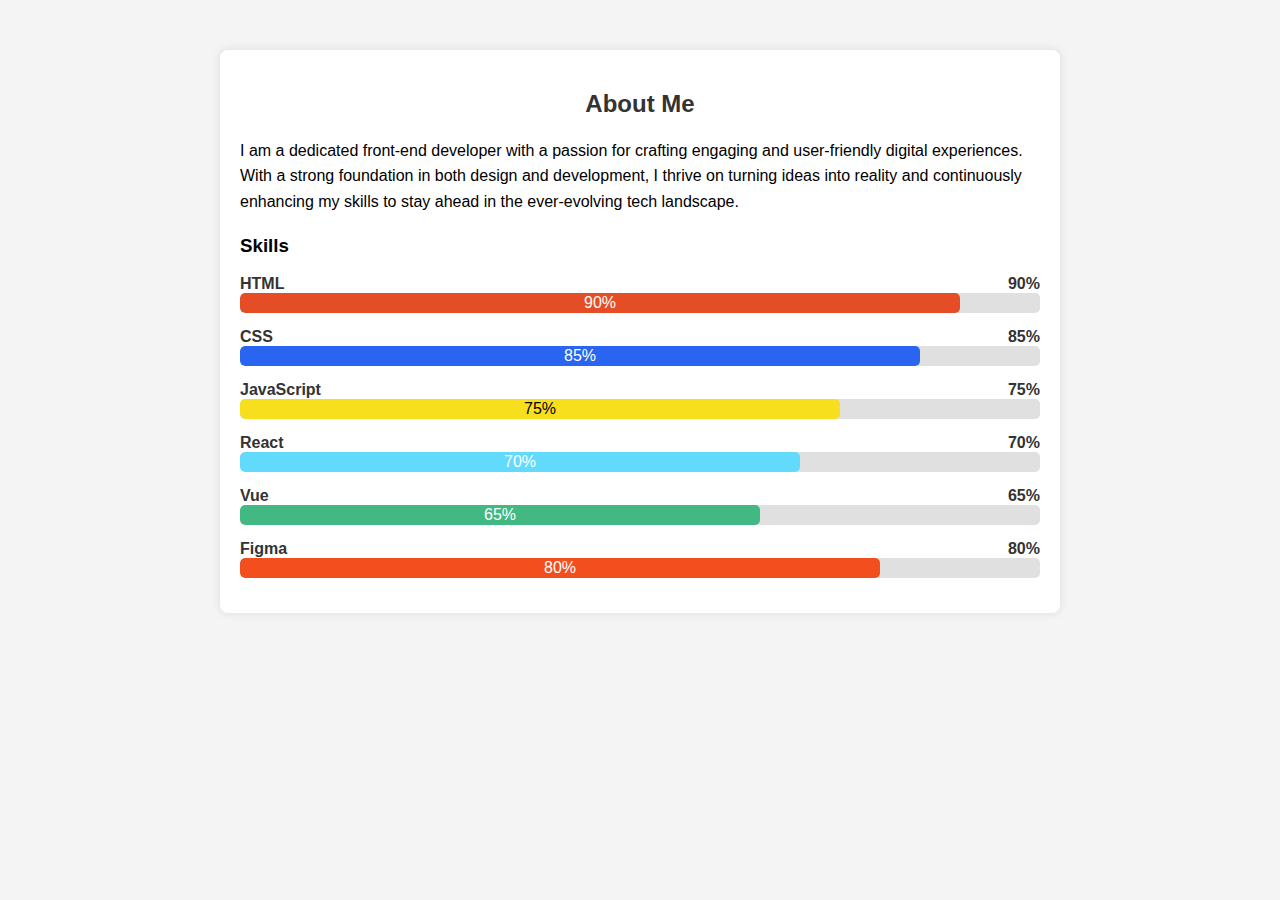
==== test.html @ 0f741b4b "about us section" ====
<!DOCTYPE html>
<html lang="en">
<head>
    <meta charset="UTF-8">
    <meta name="viewport" content="width=device-width, initial-scale=1.0">
    <title>About Me</title>
    <style>
        body {
            font-family: Arial, sans-serif;
            margin: 0;
            padding: 0;
            background-color: #f4f4f4;
        }
        .about-section {
            max-width: 800px;
            margin: 50px auto;
            padding: 20px;
            background: #fff;
            box-shadow: 0 0 10px rgba(0, 0, 0, 0.1);
            border-radius: 8px;
        }
        h2 {
            text-align: center;
            color: #333;
        }
        .bio {
            margin-bottom: 20px;
            line-height: 1.6;
        }
        .skill {
            margin: 15px 0;
        }
        .skill-name {
            display: flex;
            justify-content: space-between;
            font-weight: bold;
            color: #333;
        }
        .progress {
            background: #e0e0e0;
            border-radius: 5px;
            overflow: hidden;
            height: 20px;
        }
        .progress-bar {
            height: 100%;
            border-radius: 5px;
            text-align: center;
            color: white;
            line-height: 20px;
            transition: width 1s ease-in-out; /* Animation */
        }
        .html { width: 0; background: #e44d26; }
        .css { width: 0; background: #2965f1; }
        .javascript { width: 0; background: #f7df1e; color: black; }
        .react { width: 0; background: #61dafb; }
        .vue { width: 0; background: #42b883; }
        .figma { width: 0; background: #f24e1e; }

        @media (max-width: 600px) {
            .skill-name {
                flex-direction: column;
                align-items: flex-start;
            }
        }

        /* Animation Start */
        @keyframes fill {
            from { width: 0; }
            to { width: inherit; }
        }

        /* Apply animation using JavaScript */
    </style>
</head>
<body>
    <div class="about-section">
        <h2>About Me</h2>
        <p class="bio">I am a dedicated front-end developer with a passion for crafting engaging and user-friendly digital experiences. With a strong foundation in both design and development, I thrive on turning ideas into reality and continuously enhancing my skills to stay ahead in the ever-evolving tech landscape.</p>
        <h3>Skills</h3>
        <div class="skill">
            <div class="skill-name">
                <span>HTML</span>
                <span>90%</span>
            </div>
            <div class="progress">
                <div class="progress-bar html" data-skill="90%">90%</div>
            </div>
        </div>
        <div class="skill">
            <div class="skill-name">
                <span>CSS</span>
                <span>85%</span>
            </div>
            <div class="progress">
                <div class="progress-bar css" data-skill="85%">85%</div>
            </div>
        </div>
        <div class="skill">
            <div class="skill-name">
                <span>JavaScript</span>
                <span>75%</span>
            </div>
            <div class="progress">
                <div class="progress-bar javascript" data-skill="75%">75%</div>
            </div>
        </div>
        <div class="skill">
            <div class="skill-name">
                <span>React</span>
                <span>70%</span>
            </div>
            <div class="progress">
                <div class="progress-bar react" data-skill="70%">70%</div>
            </div>
        </div>
        <div class="skill">
            <div class="skill-name">
                <span>Vue</span>
                <span>65%</span>
            </div>
            <div class="progress">
                <div class="progress-bar vue" data-skill="65%">65%</div>
            </div>
        </div>
        <div class="skill">
            <div class="skill-name">
                <span>Figma</span>
                <span>80%</span>
            </div>
            <div class="progress">
                <div class="progress-bar figma" data-skill="80%">80%</div>
            </div>
        </div>
    </div>

    <script>
        // JavaScript to trigger the animation
        document.addEventListener("DOMContentLoaded", function() {
            const progressBars = document.querySelectorAll('.progress-bar');
            progressBars.forEach(bar => {
                const skillValue = bar.getAttribute('data-skill');
                bar.style.width = skillValue;
            });
        });
    </script>
</body>
</html>
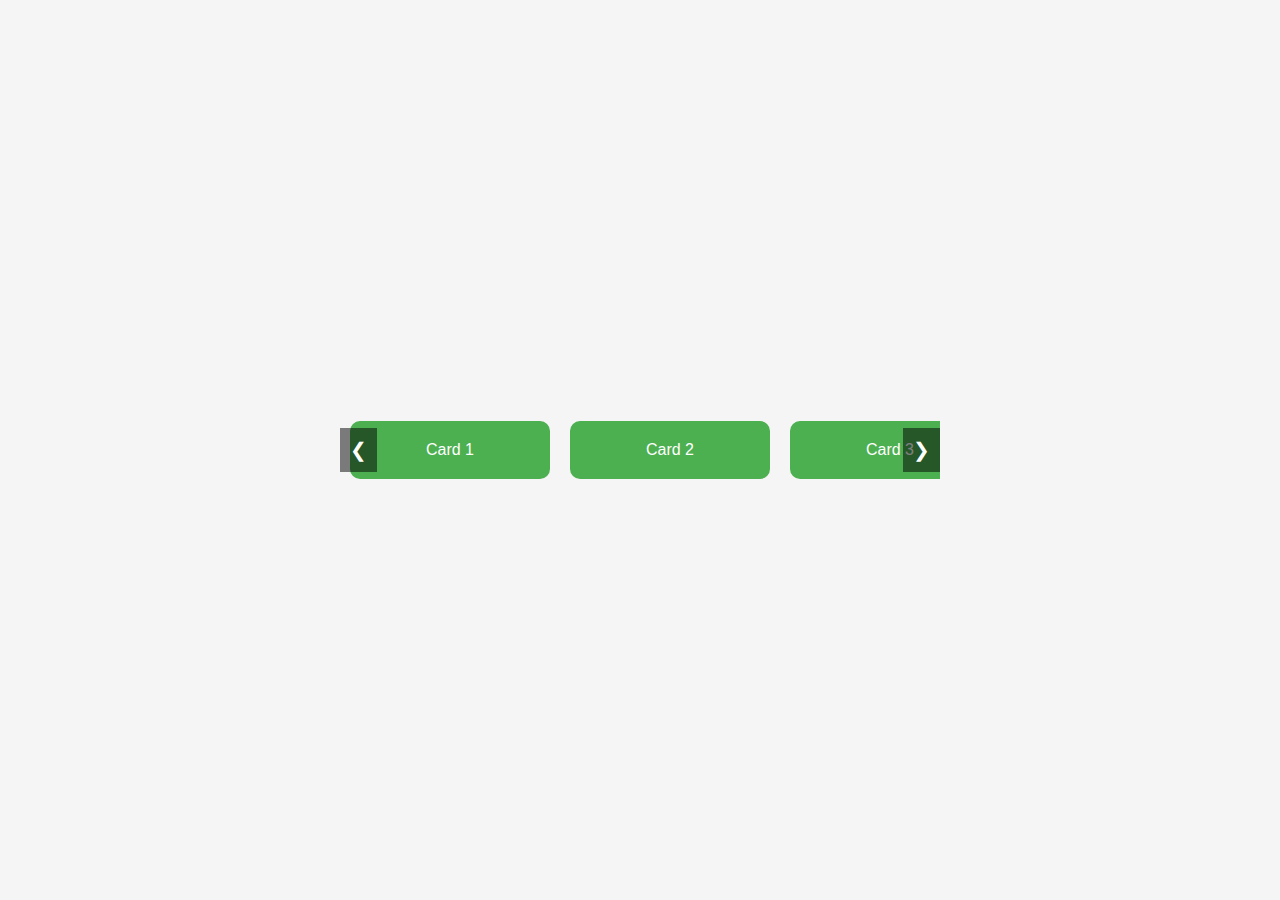
==== commit 561531eb: "portfolio section" ====
--- a/test.html
+++ b/test.html
@@ -1,148 +1,30 @@
 <!DOCTYPE html>
 <html lang="en">
 <head>
-    <meta charset="UTF-8">
-    <meta name="viewport" content="width=device-width, initial-scale=1.0">
-    <title>About Me</title>
-    <style>
-        body {
-            font-family: Arial, sans-serif;
-            margin: 0;
-            padding: 0;
-            background-color: #f4f4f4;
-        }
-        .about-section {
-            max-width: 800px;
-            margin: 50px auto;
-            padding: 20px;
-            background: #fff;
-            box-shadow: 0 0 10px rgba(0, 0, 0, 0.1);
-            border-radius: 8px;
-        }
-        h2 {
-            text-align: center;
-            color: #333;
-        }
-        .bio {
-            margin-bottom: 20px;
-            line-height: 1.6;
-        }
-        .skill {
-            margin: 15px 0;
-        }
-        .skill-name {
-            display: flex;
-            justify-content: space-between;
-            font-weight: bold;
-            color: #333;
-        }
-        .progress {
-            background: #e0e0e0;
-            border-radius: 5px;
-            overflow: hidden;
-            height: 20px;
-        }
-        .progress-bar {
-            height: 100%;
-            border-radius: 5px;
-            text-align: center;
-            color: white;
-            line-height: 20px;
-            transition: width 1s ease-in-out; /* Animation */
-        }
-        .html { width: 0; background: #e44d26; }
-        .css { width: 0; background: #2965f1; }
-        .javascript { width: 0; background: #f7df1e; color: black; }
-        .react { width: 0; background: #61dafb; }
-        .vue { width: 0; background: #42b883; }
-        .figma { width: 0; background: #f24e1e; }
-
-        @media (max-width: 600px) {
-            .skill-name {
-                flex-direction: column;
-                align-items: flex-start;
-            }
-        }
-
-        /* Animation Start */
-        @keyframes fill {
-            from { width: 0; }
-            to { width: inherit; }
-        }
-
-        /* Apply animation using JavaScript */
-    </style>
+  <meta charset="UTF-8">
+  <meta name="viewport" content="width=device-width, initial-scale=1.0">
+  <title>Card Slider</title>
+  <link rel="stylesheet" href="style.css">
 </head>
 <body>
-    <div class="about-section">
-        <h2>About Me</h2>
-        <p class="bio">I am a dedicated front-end developer with a passion for crafting engaging and user-friendly digital experiences. With a strong foundation in both design and development, I thrive on turning ideas into reality and continuously enhancing my skills to stay ahead in the ever-evolving tech landscape.</p>
-        <h3>Skills</h3>
-        <div class="skill">
-            <div class="skill-name">
-                <span>HTML</span>
-                <span>90%</span>
-            </div>
-            <div class="progress">
-                <div class="progress-bar html" data-skill="90%">90%</div>
-            </div>
-        </div>
-        <div class="skill">
-            <div class="skill-name">
-                <span>CSS</span>
-                <span>85%</span>
-            </div>
-            <div class="progress">
-                <div class="progress-bar css" data-skill="85%">85%</div>
-            </div>
-        </div>
-        <div class="skill">
-            <div class="skill-name">
-                <span>JavaScript</span>
-                <span>75%</span>
-            </div>
-            <div class="progress">
-                <div class="progress-bar javascript" data-skill="75%">75%</div>
-            </div>
-        </div>
-        <div class="skill">
-            <div class="skill-name">
-                <span>React</span>
-                <span>70%</span>
-            </div>
-            <div class="progress">
-                <div class="progress-bar react" data-skill="70%">70%</div>
-            </div>
-        </div>
-        <div class="skill">
-            <div class="skill-name">
-                <span>Vue</span>
-                <span>65%</span>
-            </div>
-            <div class="progress">
-                <div class="progress-bar vue" data-skill="65%">65%</div>
-            </div>
-        </div>
-        <div class="skill">
-            <div class="skill-name">
-                <span>Figma</span>
-                <span>80%</span>
-            </div>
-            <div class="progress">
-                <div class="progress-bar figma" data-skill="80%">80%</div>
-            </div>
-        </div>
+
+  <div class="slider-container">
+    <button class="prev" onclick="moveSlider(-1)">&#10094;</button>
+
+    <div class="card-slider">
+      <div class="card">Card 1</div>
+      <div class="card">Card 2</div>
+      <div class="card">Card 3</div>
+      <div class="card">Card 4</div>
+      <div class="card">Card 5</div>
+      <div class="card">Card 6</div>
+      <div class="card">Card 7</div>
     </div>
 
-    <script>
-        // JavaScript to trigger the animation
-        document.addEventListener("DOMContentLoaded", function() {
-            const progressBars = document.querySelectorAll('.progress-bar');
-            progressBars.forEach(bar => {
-                const skillValue = bar.getAttribute('data-skill');
-                bar.style.width = skillValue;
-            });
-        });
-    </script>
+    <button class="next" onclick="moveSlider(1)">&#10095;</button>
+  </div>
+
+  <script src="index.js"></script>
+
 </body>
-</html>+</html>
--- a/style.css
+++ b/style.css
@@ -0,0 +1,62 @@
+* {
+    margin: 0;
+    padding: 0;
+    box-sizing: border-box;
+  }
+  
+  body {
+    font-family: Arial, sans-serif;
+    display: flex;
+    justify-content: center;
+    align-items: center;
+    height: 100vh;
+    background-color: #f5f5f5;
+  }
+  
+  .slider-container {
+    position: relative;
+    width: 80%;
+    max-width: 600px;
+    overflow: hidden;
+  }
+  
+  .card-slider {
+    display: flex;
+    transition: transform 0.5s ease;
+  }
+  
+  .card {
+    min-width: 200px;
+    margin: 0 10px;
+    padding: 20px;
+    background-color: #4CAF50;
+    color: white;
+    text-align: center;
+    border-radius: 10px;
+  }
+  
+  button {
+    position: absolute;
+    top: 50%;
+    transform: translateY(-50%);
+    background-color: rgba(0, 0, 0, 0.5);
+    color: white;
+    border: none;
+    padding: 10px;
+    font-size: 20px;
+    cursor: pointer;
+    z-index: 10;
+  }
+  
+  button:hover {
+    background-color: rgba(0, 0, 0, 0.8);
+  }
+  
+  .prev {
+    left: 0;
+  }
+  
+  .next {
+    right: 0;
+  }
+  